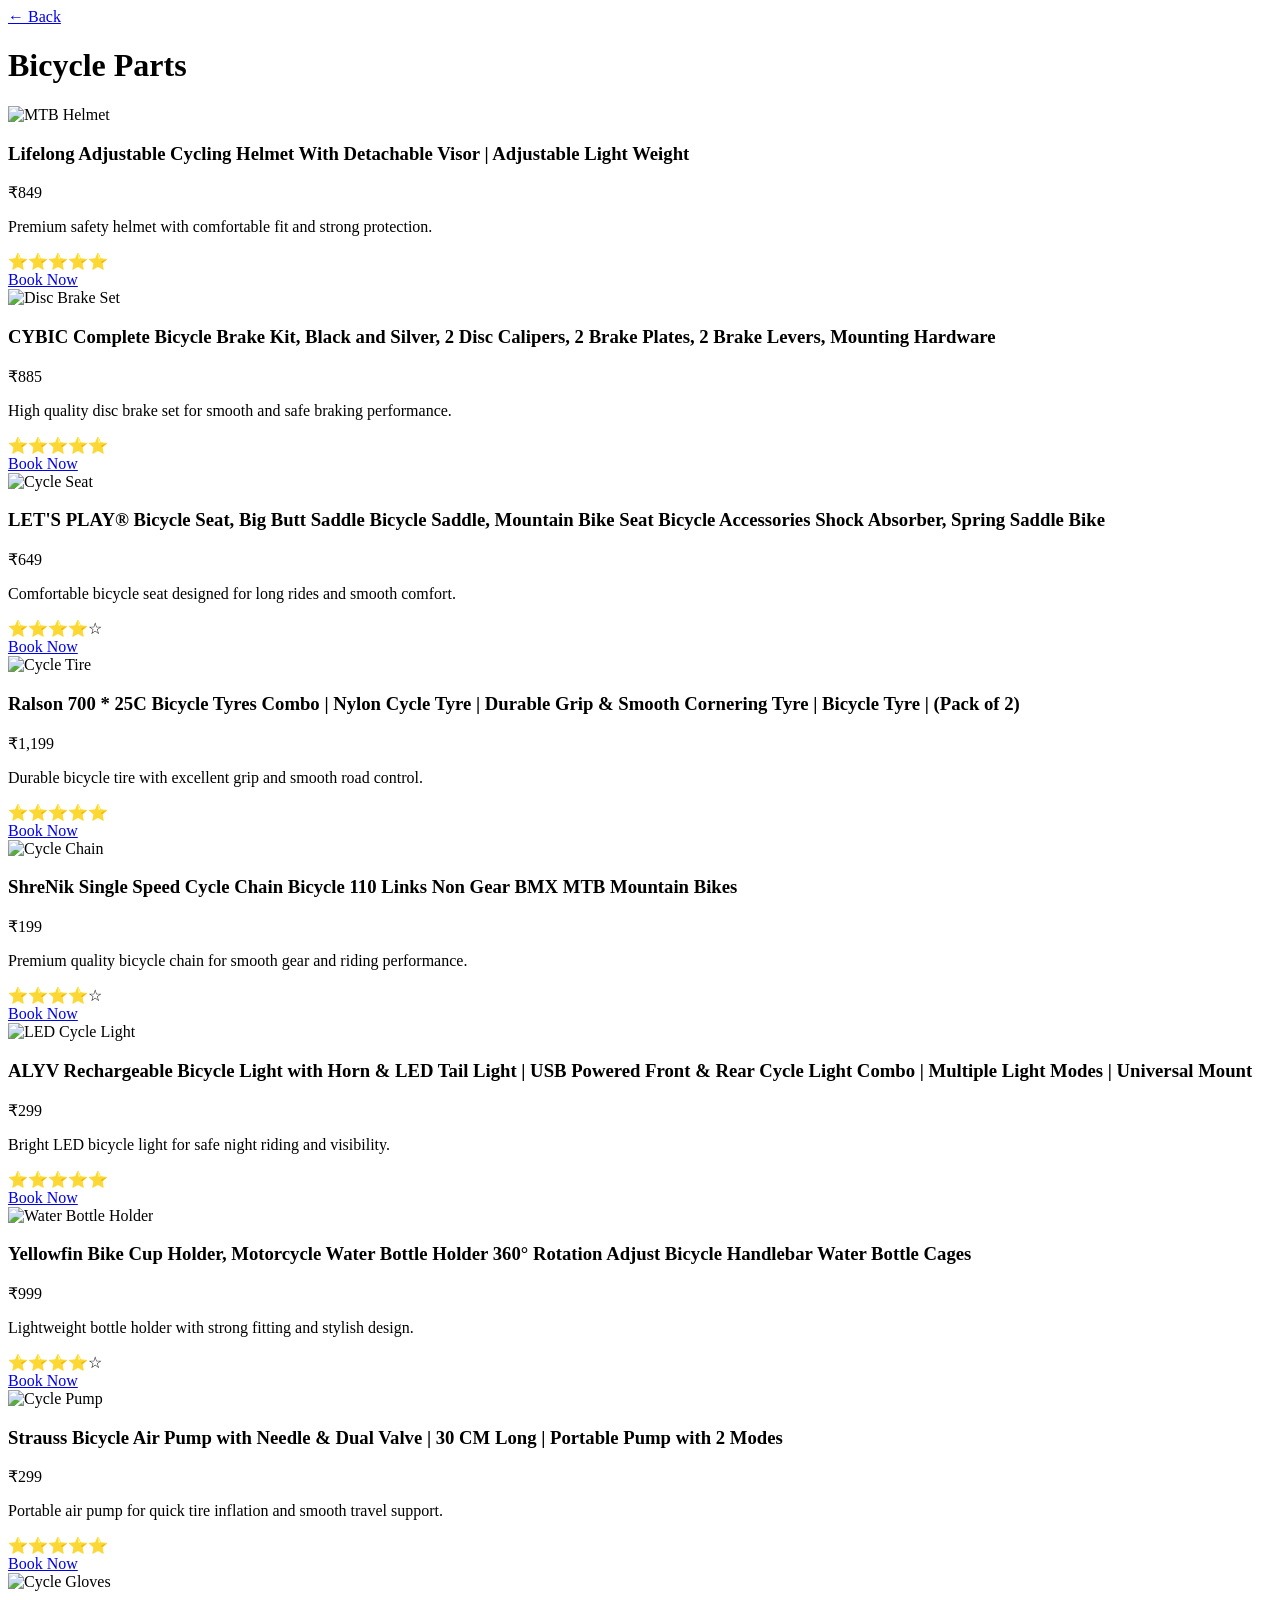
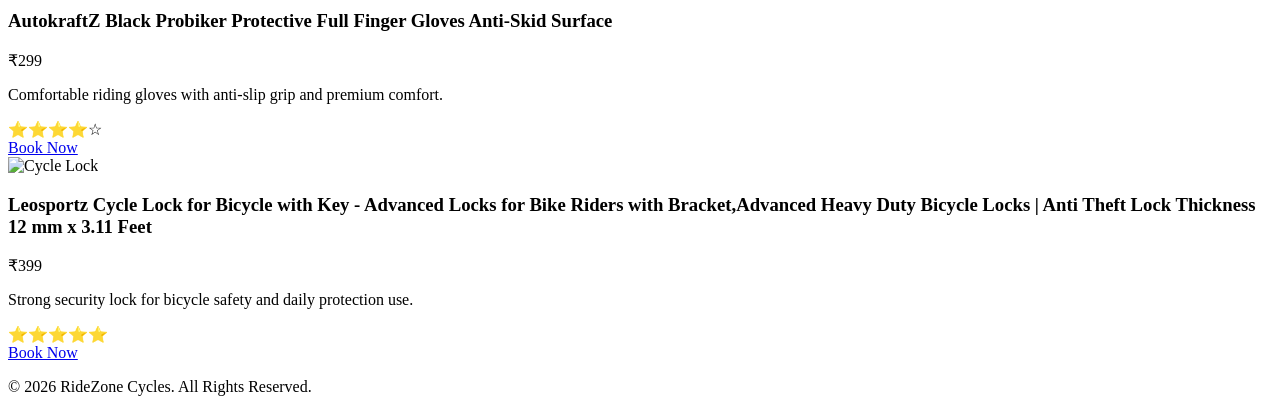
==== assets/cotegories-html/bicycle-parts.html @ c58fb0dd "Update bicycle-parts.html" ====
<!DOCTYPE html>
<html lang="en">

<head>

    <!-- =========================================
                    META TAGS
    ========================================== -->

    <meta charset="UTF-8">

    <meta name="viewport" content="width=device-width, initial-scale=1.0">

    <meta name="description"
        content="Explore premium bicycle parts and accessories collection for smooth riding, repair and performance upgrades.">

    <title>

        Bicycle Parts | RideZone Cycles

    </title>
    <link rel="icon" type="image/png" href="/assets/images/favicon-img/favicon.jpg">

    <!-- =========================================
                    CSS FILE
    ========================================== -->

    <link rel="stylesheet" href="../cotegories-css/cotegories.css">

</head>

<body>

    <!-- =========================================
                    PAGE NAVBAR
    ========================================== -->

    <header class="page-navbar">

        <!-- BACK BUTTON -->

        <a href="../../index.html" class="back-btn">

            ← Back

        </a>

        <!-- PAGE TITLE -->

        <h1 class="page-title">

            Bicycle Parts

        </h1>

    </header>

    <!-- =========================================
                    PRODUCTS SECTION
    ========================================== -->

    <section class="products">

        <div class="container">

            <!-- PRODUCT GRID -->

            <div class="product-grid">

                <!-- PRODUCT 1 -->

                <div class="product-card">

                    <img src="../images/products/parts/parts-1.jpg" alt="MTB Helmet">

                    <div class="product-content">

                        <h3>

                            Lifelong Adjustable Cycling Helmet With Detachable Visor | Adjustable Light Weight

                        </h3>

                        <div class="price">

                            ₹849

                        </div>

                        <p>

                            Premium safety helmet
                            with comfortable fit
                            and strong protection.

                        </p>

                        <div class="rating">

                            ⭐⭐⭐⭐⭐

                        </div>

                        <a href="https://wa.me/919170433032" class="book-btn">

                            Book Now

                        </a>

                    </div>

                </div>

                <!-- PRODUCT 2 -->

                <div class="product-card">

                    <img src="../images/products/parts/parts-2.jpg" alt="Disc Brake Set">

                    <div class="product-content">

                        <h3>

                            CYBIC Complete Bicycle Brake Kit, Black and Silver, 2 Disc Calipers, 2 Brake Plates, 2 Brake
                            Levers, Mounting Hardware

                        </h3>

                        <div class="price">

                            ₹885

                        </div>

                        <p>

                            High quality disc brake
                            set for smooth and safe
                            braking performance.

                        </p>

                        <div class="rating">

                            ⭐⭐⭐⭐⭐

                        </div>

                        <a href="https://wa.me/919170433032" class="book-btn">

                            Book Now

                        </a>

                    </div>

                </div>

                <!-- PRODUCT 3 -->

                <div class="product-card">

                    <img src="../images/products/parts/parts-3.jpg" alt="Cycle Seat">

                    <div class="product-content">

                        <h3>

                            LET'S PLAY® Bicycle Seat, Big Butt Saddle Bicycle Saddle, Mountain Bike Seat Bicycle
                            Accessories Shock Absorber, Spring Saddle Bike

                        </h3>

                        <div class="price">

                            ₹649

                        </div>

                        <p>

                            Comfortable bicycle seat
                            designed for long rides
                            and smooth comfort.

                        </p>

                        <div class="rating">

                            ⭐⭐⭐⭐☆

                        </div>

                        <a href="https://wa.me/919170433032" class="book-btn">

                            Book Now

                        </a>

                    </div>

                </div>

                <!-- PRODUCT 4 -->

                <div class="product-card">

                    <img src="../images/products/parts/parts-4.jpg" alt="Cycle Tire">

                    <div class="product-content">

                        <h3>

                            Ralson 700 * 25C Bicycle Tyres Combo | Nylon Cycle Tyre | Durable Grip & Smooth Cornering
                            Tyre | Bicycle Tyre | (Pack of 2)

                        </h3>

                        <div class="price">

                            ₹1,199

                        </div>

                        <p>

                            Durable bicycle tire
                            with excellent grip and
                            smooth road control.

                        </p>

                        <div class="rating">

                            ⭐⭐⭐⭐⭐

                        </div>

                        <a href="https://wa.me/919170433032" class="book-btn">

                            Book Now

                        </a>

                    </div>

                </div>

                <!-- PRODUCT 5 -->

                <div class="product-card">

                    <img src="../images/products/parts/parts-5.jpg" alt="Cycle Chain">

                    <div class="product-content">

                        <h3>

                            ShreNik Single Speed Cycle Chain Bicycle 110 Links Non Gear BMX MTB Mountain Bikes

                        </h3>

                        <div class="price">

                            ₹199

                        </div>

                        <p>

                            Premium quality bicycle
                            chain for smooth gear
                            and riding performance.

                        </p>

                        <div class="rating">

                            ⭐⭐⭐⭐☆

                        </div>

                        <a href="https://wa.me/919170433032" class="book-btn">

                            Book Now

                        </a>

                    </div>

                </div>

                <!-- PRODUCT 6 -->

                <div class="product-card">

                    <img src="../images/products/parts/parts-6.jpg" alt="LED Cycle Light">

                    <div class="product-content">

                        <h3>

                            ALYV Rechargeable Bicycle Light with Horn & LED Tail Light | USB Powered Front & Rear Cycle
                            Light Combo | Multiple Light Modes | Universal Mount

                        </h3>

                        <div class="price">

                            ₹299

                        </div>

                        <p>

                            Bright LED bicycle light
                            for safe night riding
                            and visibility.

                        </p>

                        <div class="rating">

                            ⭐⭐⭐⭐⭐

                        </div>

                        <a href="https://wa.me/919170433032" class="book-btn">

                            Book Now

                        </a>

                    </div>

                </div>

                <!-- PRODUCT 7 -->

                <div class="product-card">

                    <img src="../images/products/parts/parts-7.jpg" alt="Water Bottle Holder">

                    <div class="product-content">

                        <h3>

                            Yellowfin Bike Cup Holder, Motorcycle Water Bottle Holder 360° Rotation Adjust Bicycle
                            Handlebar Water Bottle Cages

                        </h3>

                        <div class="price">

                            ₹999

                        </div>

                        <p>

                            Lightweight bottle holder
                            with strong fitting and
                            stylish design.

                        </p>

                        <div class="rating">

                            ⭐⭐⭐⭐☆

                        </div>

                        <a href="https://wa.me/919170433032" class="book-btn">

                            Book Now

                        </a>

                    </div>

                </div>

                <!-- PRODUCT 8 -->

                <div class="product-card">

                    <img src="../images/products/parts/parts-8.jpg" alt="Cycle Pump">

                    <div class="product-content">

                        <h3>

                            Strauss Bicycle Air Pump with Needle & Dual Valve | 30 CM Long | Portable Pump with 2 Modes

                        </h3>

                        <div class="price">

                            ₹299

                        </div>

                        <p>

                            Portable air pump for
                            quick tire inflation and
                            smooth travel support.

                        </p>

                        <div class="rating">

                            ⭐⭐⭐⭐⭐

                        </div>

                        <a href="https://wa.me/919170433032" class="book-btn">

                            Book Now

                        </a>

                    </div>

                </div>

                <!-- PRODUCT 9 -->

                <div class="product-card">

                    <img src="../images/products/parts/parts-9.jpg" alt="Cycle Gloves">

                    <div class="product-content">

                        <h3>
                            AutokraftZ Black Probiker Protective Full Finger Gloves Anti-Skid Surface

                        </h3>

                        <div class="price">

                            ₹299

                        </div>

                        <p>

                            Comfortable riding gloves
                            with anti-slip grip and
                            premium comfort.

                        </p>

                        <div class="rating">

                            ⭐⭐⭐⭐☆

                        </div>

                        <a href="https://wa.me/919170433032" class="book-btn">

                            Book Now

                        </a>

                    </div>

                </div>

                <!-- PRODUCT 10 -->

                <div class="product-card">

                    <img src="../images/products/parts/parts-10.jpg" alt="Cycle Lock">

                    <div class="product-content">

                        <h3>

                            Leosportz Cycle Lock for Bicycle with Key - Advanced Locks for Bike Riders with
                            Bracket,Advanced Heavy Duty Bicycle Locks | Anti Theft Lock Thickness 12 mm x 3.11 Feet

                        </h3>

                        <div class="price">

                            ₹399

                        </div>

                        <p>

                            Strong security lock for
                            bicycle safety and daily
                            protection use.

                        </p>

                        <div class="rating">

                            ⭐⭐⭐⭐⭐

                        </div>

                        <a href="https://wa.me/919170433032" class="book-btn">

                            Book Now

                        </a>

                    </div>

                </div>

            </div>

        </div>

    </section>

    <!-- =========================================
                    FOOTER
    ========================================== -->

    <footer class="footer">

        <p>

            © 2026 RideZone Cycles.
            All Rights Reserved.

        </p>

    </footer>

    <!-- =========================================
                    JS FILE
    ========================================== -->

    <script src="../cotegories-js/cotegories.js"></script>

</body>

</html>
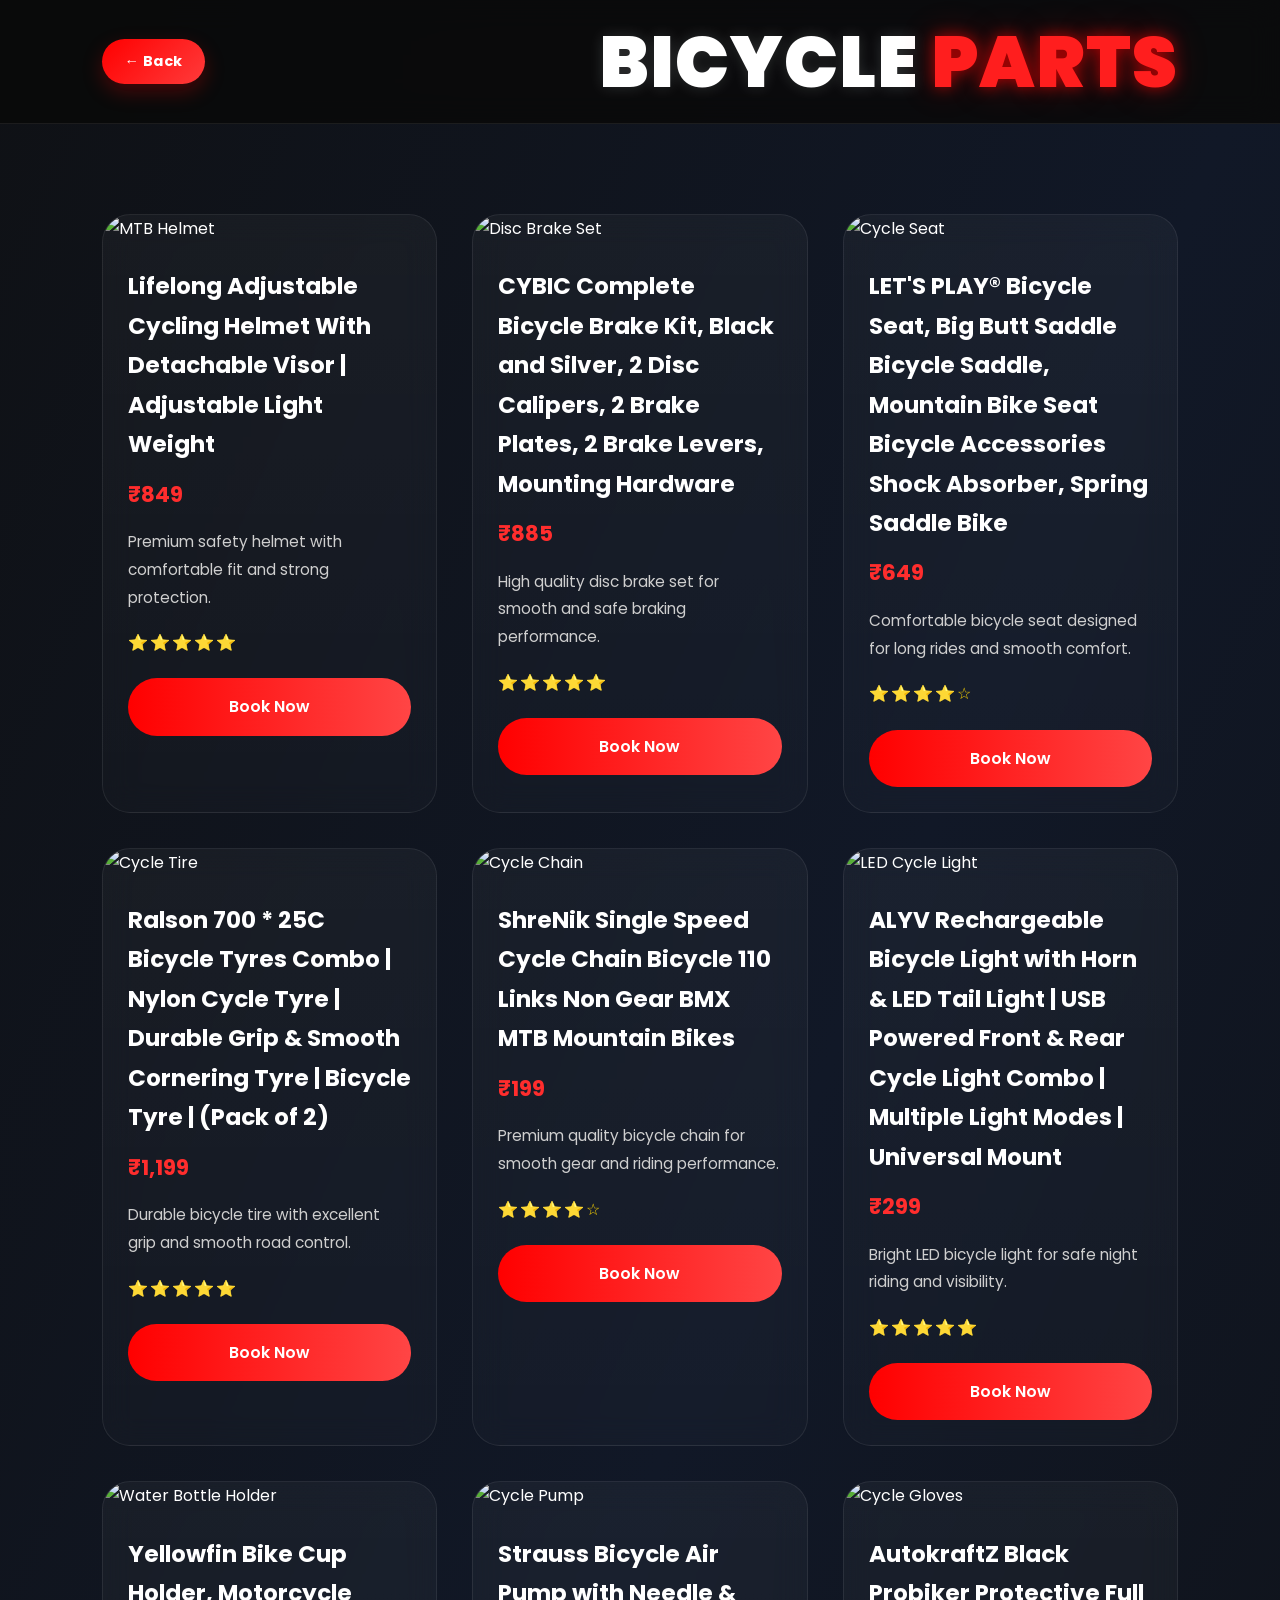
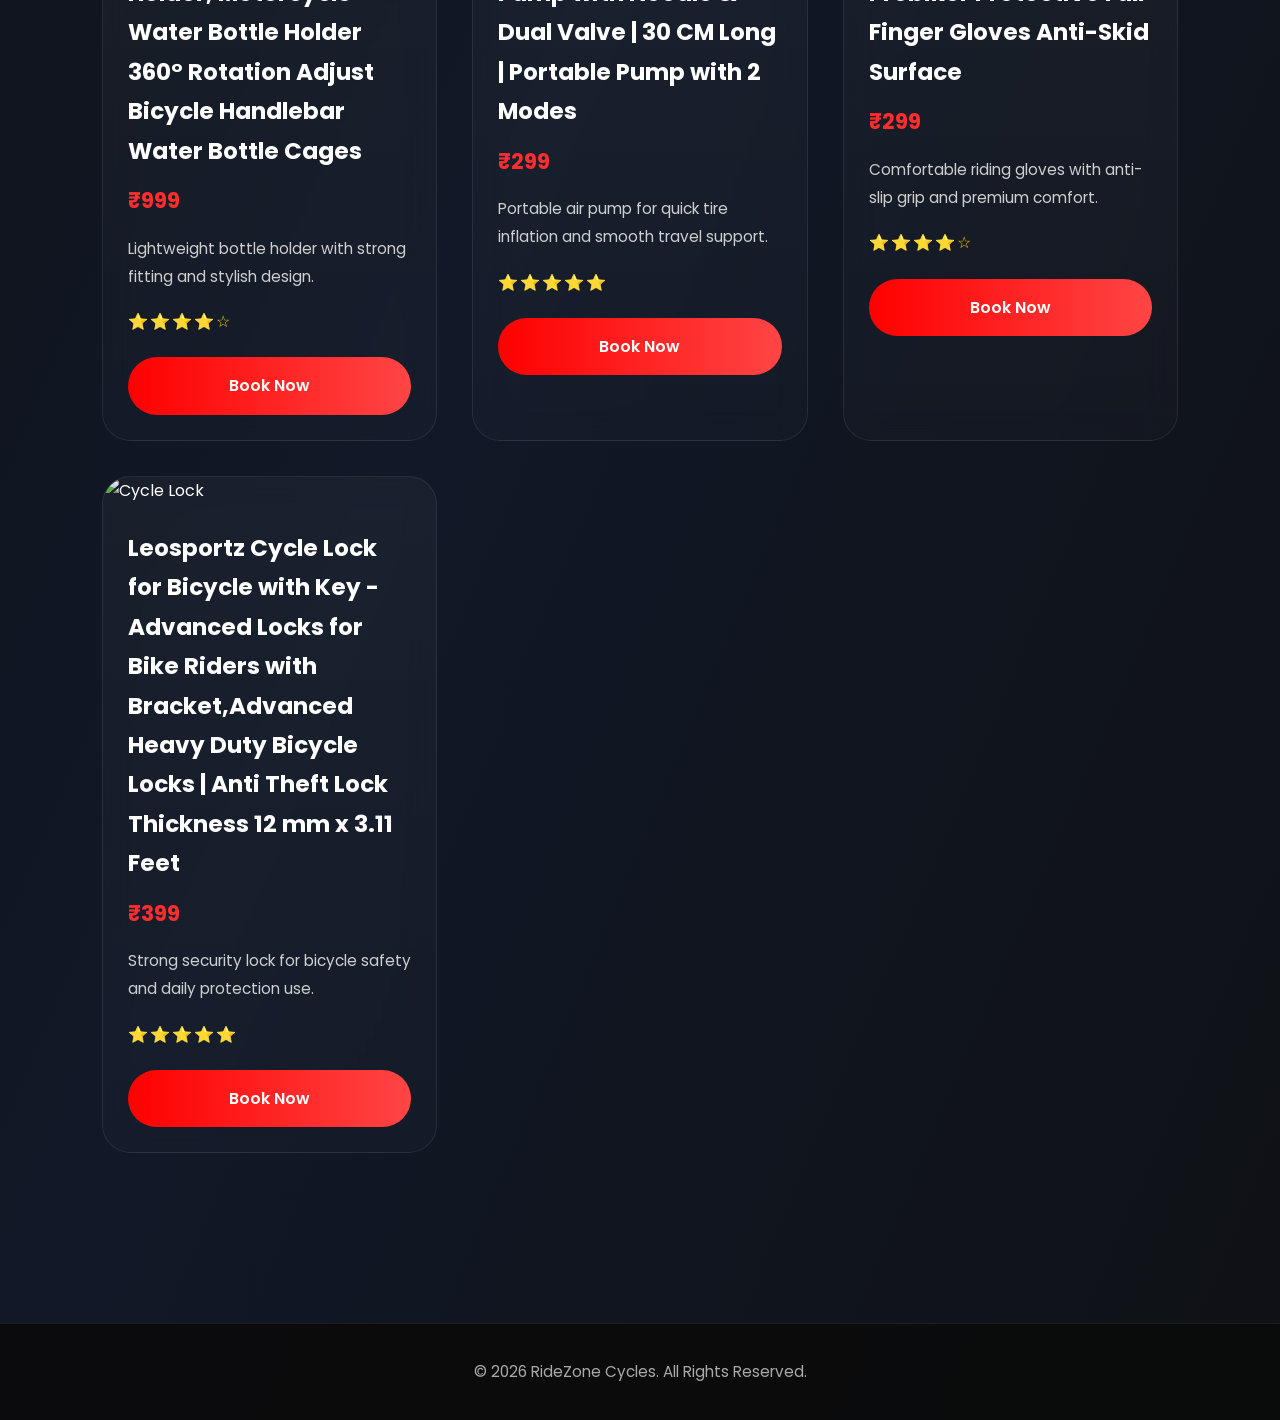
==== commit 585044ea: "Update bicycle-parts.html" ====
--- a/assets/cotegories-html/bicycle-parts.html
+++ b/assets/cotegories-html/bicycle-parts.html
@@ -49,7 +49,7 @@
 
         <h1 class="page-title">
 
-            Bicycle Parts
+            Bicycle <span>Parts</span>
 
         </h1>
 
--- a/assets/cotegories-css/cotegories.css
+++ b/assets/cotegories-css/cotegories.css
@@ -0,0 +1,628 @@
+/* =========================================================
+                    GOOGLE FONT
+========================================================= */
+@import url('https://fonts.googleapis.com/css2?family=Poppins:wght@300;400;500;600;700;800;900&display=swap');
+
+/* =========================================================
+                    RESET
+========================================================= */
+*{
+    margin:0;
+    padding:0;
+    box-sizing:border-box;
+    font-family:'Poppins',sans-serif;
+}
+
+html{
+    scroll-behavior:smooth;
+}
+
+body{
+    background:linear-gradient(
+        to bottom right,
+        #0f1115,
+        #111827,
+        #0f1115
+    );
+
+    color:#fff;
+
+    overflow-x:hidden;
+
+    line-height:1.7;
+}
+
+/* =========================================================
+                    CUSTOM SCROLLBAR
+========================================================= */
+
+::-webkit-scrollbar{
+    width:10px;
+}
+
+::-webkit-scrollbar-track{
+    background:#111;
+}
+
+::-webkit-scrollbar-thumb{
+    background:linear-gradient(
+        to bottom,
+        #ff0000,
+        #ff3c3c
+    );
+
+    border-radius:50px;
+}
+
+/* =========================================================
+                    CONTAINER
+========================================================= */
+
+.container{
+    width:100%;
+    max-width:1400px;
+    margin:auto;
+}
+
+/* =========================================================
+                    PAGE NAVBAR
+========================================================= */
+
+.page-navbar{
+    width:100%;
+
+    padding:22px 8%;
+
+    background:rgba(10,10,10,.88);
+
+    backdrop-filter:blur(15px);
+
+    display:flex;
+
+    align-items:center;
+
+    justify-content:space-between;
+
+    position:sticky;
+
+    top:0;
+
+    z-index:999;
+
+    border-bottom:1px solid rgba(255,255,255,.08);
+
+    animation:navbarFade 1s ease;
+}
+
+@keyframes navbarFade{
+
+    from{
+        opacity:0;
+        transform:translateY(-30px);
+    }
+
+    to{
+        opacity:1;
+        transform:translateY(0);
+    }
+}
+
+/* =========================================================
+                    PAGE HEADER
+========================================================= */
+
+.page-header{
+    text-align:center;
+    padding:30px 20px 50px;
+    position:relative;
+}
+
+/* =========================================================
+                    BACK BUTTON
+========================================================= */
+
+.back-btn{
+    display:inline-flex;
+
+    align-items:center;
+
+    justify-content:center;
+
+    gap:8px;
+
+    padding:10px 22px;
+
+    background:linear-gradient(
+        135deg,
+        #ff0000,
+        #ff3b3b
+    );
+
+    color:#fff;
+
+    text-decoration:none;
+
+    border-radius:50px;
+
+    font-size:.9rem;
+
+    font-weight:700;
+
+    letter-spacing:.5px;
+
+    box-shadow:
+    0 8px 20px rgba(255,0,0,.25);
+
+    transition:.4s ease;
+}
+
+.back-btn:hover{
+    transform:translateY(-3px);
+
+    box-shadow:
+    0 12px 30px rgba(255,0,0,.45);
+}
+
+/* =========================================================
+                    PAGE TITLE
+========================================================= */
+
+.page-title{
+    margin:0;
+
+    font-size:clamp(
+        2.8rem,
+        7vw,
+        4.5rem
+    );
+
+    font-weight:900;
+
+    color:#fff;
+
+    text-align:center;
+
+    line-height:1.1;
+
+    letter-spacing:1px;
+
+    text-transform:uppercase;
+
+    text-shadow:
+    0 0 15px rgba(255,255,255,.15);
+}
+
+.page-title span{
+    color:#ff1e1e;
+
+    text-shadow:
+    0 0 15px rgba(255,0,0,.6),
+    0 0 35px rgba(255,0,0,.3);
+}/* =========================================================
+                    PRODUCTS SECTION
+========================================================= */
+
+.products{
+    padding:90px 8%;
+}
+
+/* =========================================================
+                    PRODUCT GRID
+========================================================= */
+
+.product-grid{
+    display:grid;
+
+    grid-template-columns:
+    repeat(auto-fit,minmax(280px,1fr));
+
+    gap:35px;
+}
+
+/* =========================================================
+                    PRODUCT CARD
+========================================================= */
+
+.product-card{
+    position:relative;
+
+    background:linear-gradient(
+        to bottom,
+        rgba(255,255,255,.04),
+        rgba(255,255,255,.02)
+    );
+
+    border:1px solid rgba(255,255,255,.08);
+
+    border-radius:28px;
+
+    overflow:hidden;
+
+    backdrop-filter:blur(15px);
+
+    transition:.5s ease;
+
+    animation:cardFade 1s ease;
+
+    cursor:pointer;
+}
+
+@keyframes cardFade{
+
+    from{
+        opacity:0;
+        transform:translateY(40px);
+    }
+
+    to{
+        opacity:1;
+        transform:translateY(0);
+    }
+}
+
+.product-card:hover{
+    transform:translateY(-14px);
+
+    box-shadow:
+    0 20px 50px rgba(255,0,0,.18);
+
+    border:1px solid rgba(255,0,0,.3);
+}
+
+/* =========================================================
+                    CARD GLOW
+========================================================= */
+
+.product-card::before{
+    content:"";
+
+    position:absolute;
+
+    top:-100%;
+    left:-100%;
+
+    width:300px;
+    height:300px;
+
+    background:
+    radial-gradient(
+        circle,
+        rgba(255,0,0,.15),
+        transparent
+    );
+
+    transition:.7s;
+}
+
+.product-card:hover::before{
+    top:-50px;
+    left:-50px;
+}
+
+/* =========================================================
+                    PRODUCT IMAGE
+========================================================= */
+
+.product-card img{
+    width:100%;
+
+    height:260px;
+
+    object-fit:cover;
+
+    transition:.6s ease;
+}
+
+.product-card:hover img{
+    transform:scale(1.08);
+}
+
+/* =========================================================
+                    PRODUCT CONTENT
+========================================================= */
+
+.product-content{
+    padding:25px;
+}
+
+/* =========================================================
+                    PRODUCT TITLE
+========================================================= */
+
+.product-content h3{
+    font-size:1.45rem;
+
+    font-weight:700;
+
+    margin-bottom:12px;
+
+    color:#fff;
+
+    transition:.4s;
+}
+
+.product-card:hover h3{
+    color:#ff4d4d;
+}
+
+/* =========================================================
+                    PRICE
+========================================================= */
+
+.price{
+    color:#ff2d2d;
+
+    font-size:1.35rem;
+
+    font-weight:700;
+
+    margin-bottom:15px;
+}
+
+/* =========================================================
+                    DESCRIPTION
+========================================================= */
+
+.product-content p{
+    color:#cfcfcf;
+
+    font-size:.96rem;
+
+    line-height:1.8;
+
+    margin-bottom:18px;
+}
+
+/* =========================================================
+                    RATING
+========================================================= */
+
+.rating{
+    color:gold;
+
+    font-size:1rem;
+
+    letter-spacing:2px;
+
+    margin-bottom:22px;
+}
+
+/* =========================================================
+                    BOOK BUTTON
+========================================================= */
+
+.book-btn{
+    display:inline-flex;
+
+    align-items:center;
+
+    justify-content:center;
+
+    width:100%;
+
+    padding:15px 20px;
+
+    background:linear-gradient(
+        to right,
+        #ff0000,
+        #ff4545
+    );
+
+    color:#fff;
+
+    text-decoration:none;
+
+    border-radius:50px;
+
+    font-weight:600;
+
+    transition:.5s ease;
+
+    position:relative;
+
+    overflow:hidden;
+}
+
+.book-btn::before{
+    content:"";
+
+    position:absolute;
+
+    top:0;
+    left:-100%;
+
+    width:100%;
+    height:100%;
+
+    background:linear-gradient(
+        to right,
+        transparent,
+        rgba(255,255,255,.35),
+        transparent
+    );
+
+    transition:.6s;
+}
+
+.book-btn:hover::before{
+    left:100%;
+}
+
+.book-btn:hover{
+    transform:translateY(-3px);
+
+    box-shadow:
+    0 15px 35px rgba(255,0,0,.45);
+}/* =========================================================
+                    FOOTER
+========================================================= */
+
+.footer{
+    margin-top:80px;
+
+    padding:35px 8%;
+
+    text-align:center;
+
+    background:rgba(10,10,10,.9);
+
+    border-top:
+    1px solid rgba(255,255,255,.08);
+}
+
+.footer p{
+    color:#aaa;
+
+    font-size:.95rem;
+}
+
+/* =========================================================
+                    RESPONSIVE
+========================================================= */
+
+/* =========================
+        LARGE DEVICES
+========================= */
+
+@media(max-width:1200px){
+
+    .products{
+        padding:80px 5%;
+    }
+
+    .page-navbar{
+        padding:20px 5%;
+    }
+}
+
+/* =========================
+        TABLETS
+========================= */
+
+@media(max-width:992px){
+
+    .page-title{
+        font-size:2.8rem;
+    }
+
+    .product-grid{
+        gap:28px;
+    }
+
+    .product-card img{
+        height:240px;
+    }
+}
+
+/* =========================
+        MOBILE
+========================= */
+
+@media(max-width:768px){
+
+    .page-navbar{
+        flex-direction:column;
+
+        align-items:center;
+
+        justify-content:center;
+
+        gap:14px;
+
+        padding:18px 15px;
+
+        text-align:center;
+    }
+
+    .back-btn{
+        width:fit-content;
+
+        margin:0 auto;
+
+        padding:10px 20px;
+
+        font-size:.88rem;
+    }
+
+    .page-title{
+        margin:0;
+
+        font-size:2.4rem !important;
+
+        line-height:1.1;
+
+        text-align:center;
+    }
+
+    .products{
+        padding:70px 5%;
+    }
+
+    .product-content{
+        padding:22px;
+    }
+
+    .product-content h3{
+        font-size:1.3rem;
+    }
+
+    .price{
+        font-size:1.2rem;
+    }
+}
+
+/* =========================
+        SMALL MOBILE
+========================= */
+
+@media(max-width:576px){
+
+    .product-grid{
+        grid-template-columns:1fr;
+    }
+
+    .product-card img{
+        height:230px;
+    }
+
+    .back-btn{
+        width:fit-content;
+
+        margin:0 auto;
+
+        padding:9px 18px;
+
+        font-size:.85rem;
+    }
+
+    .page-title{
+        font-size:2rem !important;
+    }
+
+    .book-btn{
+        padding:14px;
+    }
+}
+
+/* =========================
+        EXTRA SMALL
+========================= */
+
+@media(max-width:400px){
+
+    .page-title{
+        font-size:1.8rem !important;
+    }
+
+    .product-content h3{
+        font-size:1.1rem;
+    }
+
+    .product-content p{
+        font-size:.9rem;
+    }
+
+    .price{
+        font-size:1.1rem;
+    }
+}
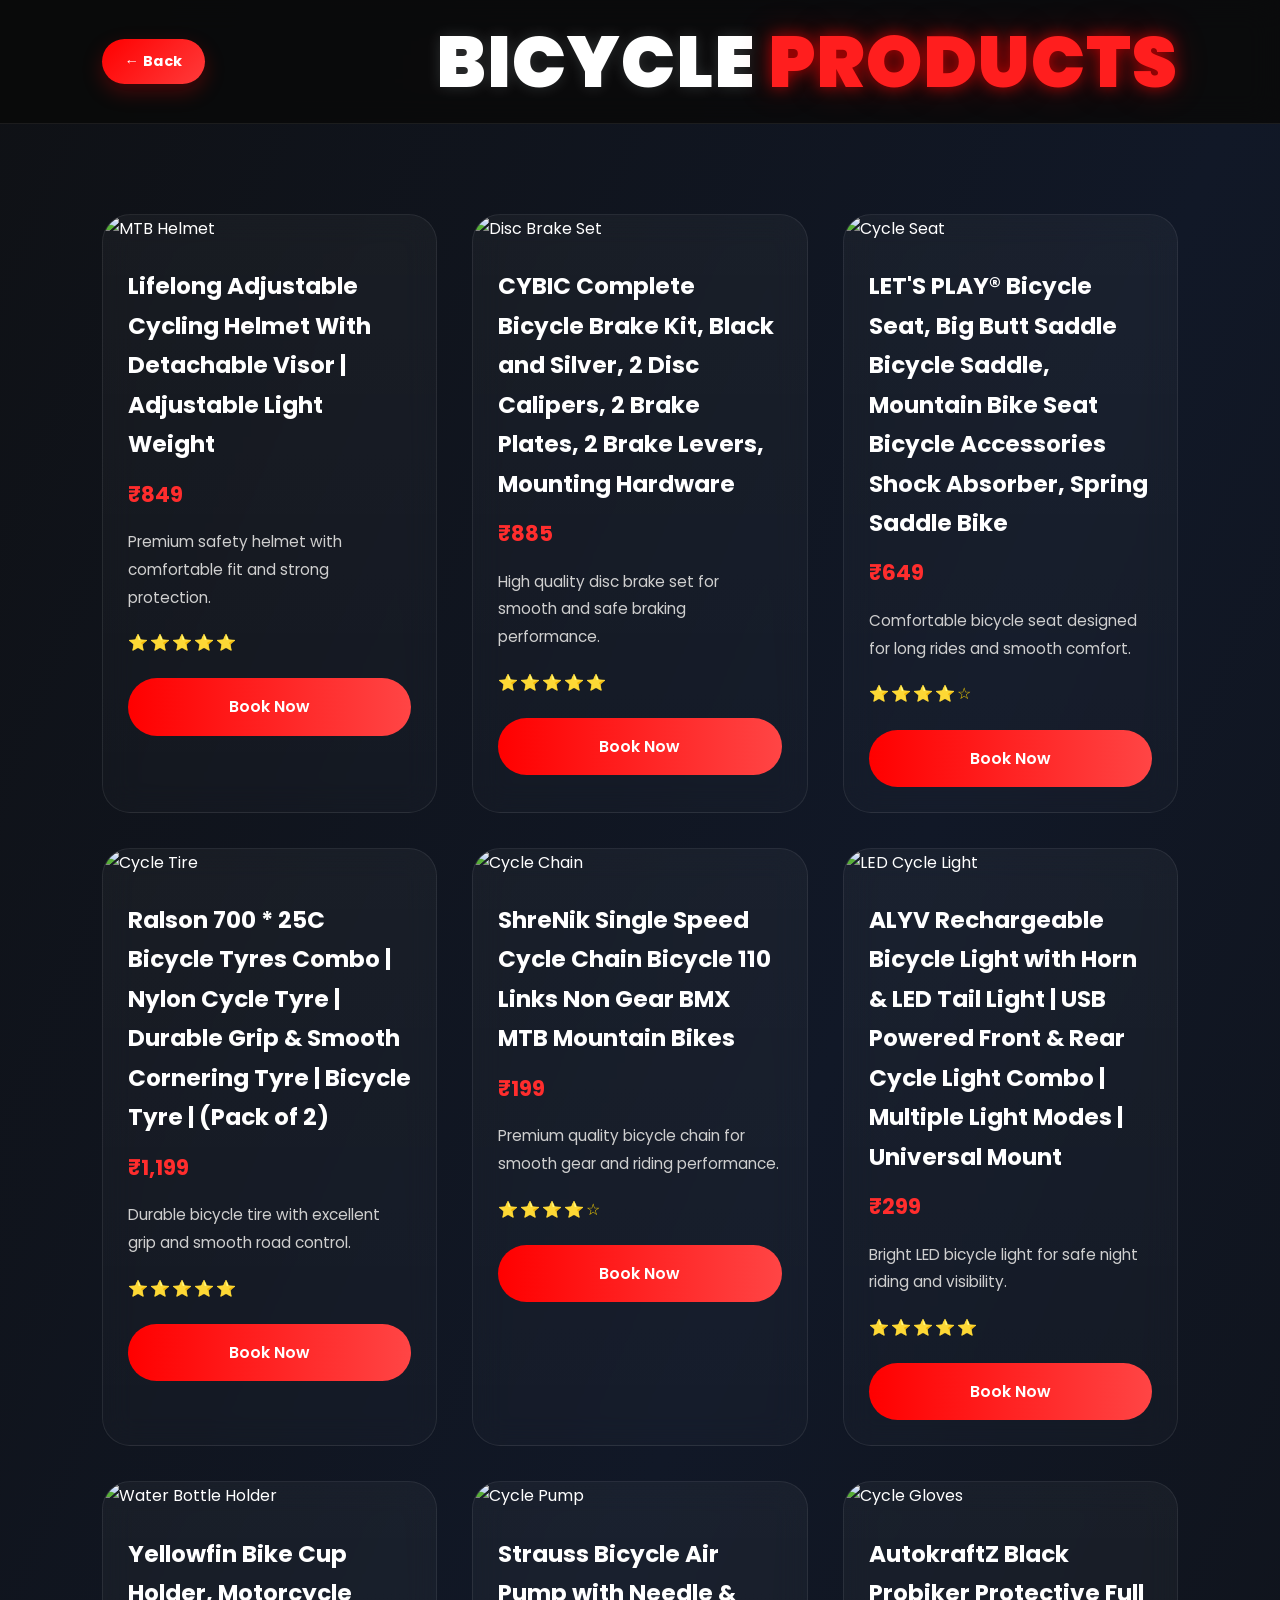
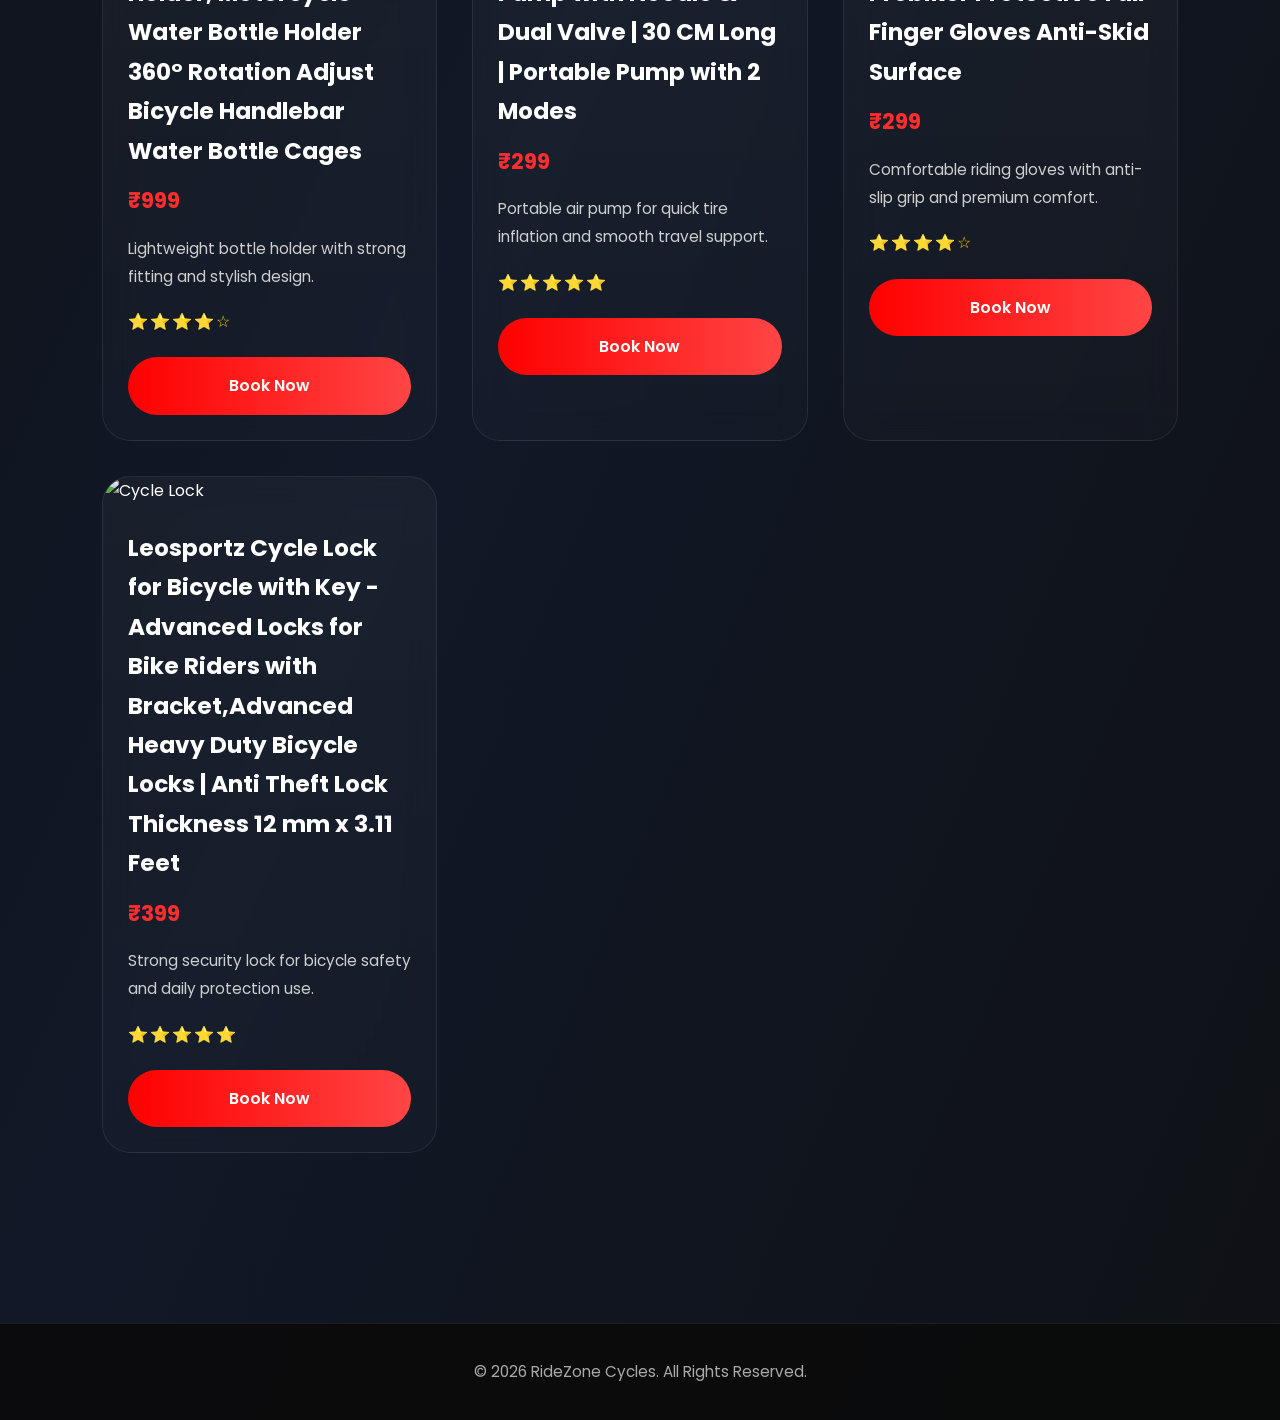
==== commit 49939281: "Update bicycle-parts.html" ====
--- a/assets/cotegories-html/bicycle-parts.html
+++ b/assets/cotegories-html/bicycle-parts.html
@@ -49,7 +49,7 @@
 
         <h1 class="page-title">
 
-            Bicycle <span>Parts</span>
+            Bicycle <span>Products</span>
 
         </h1>
 
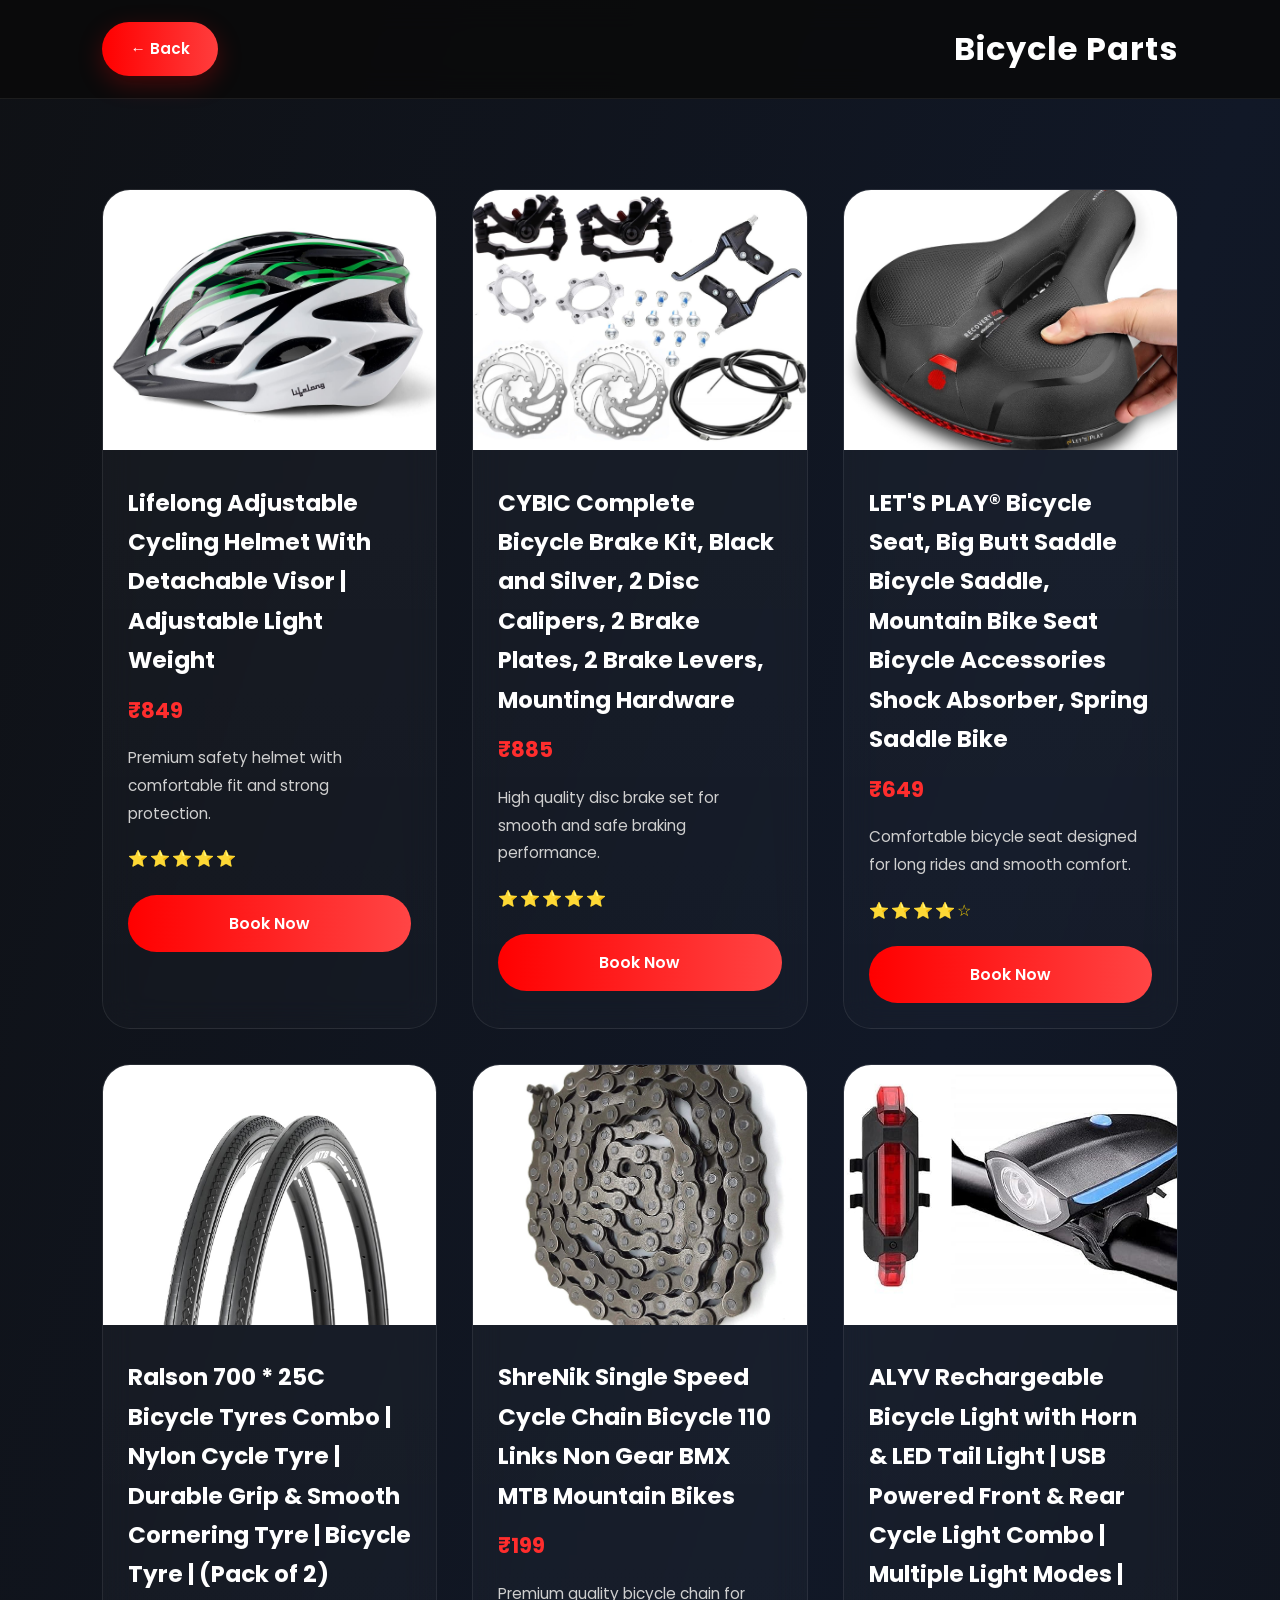
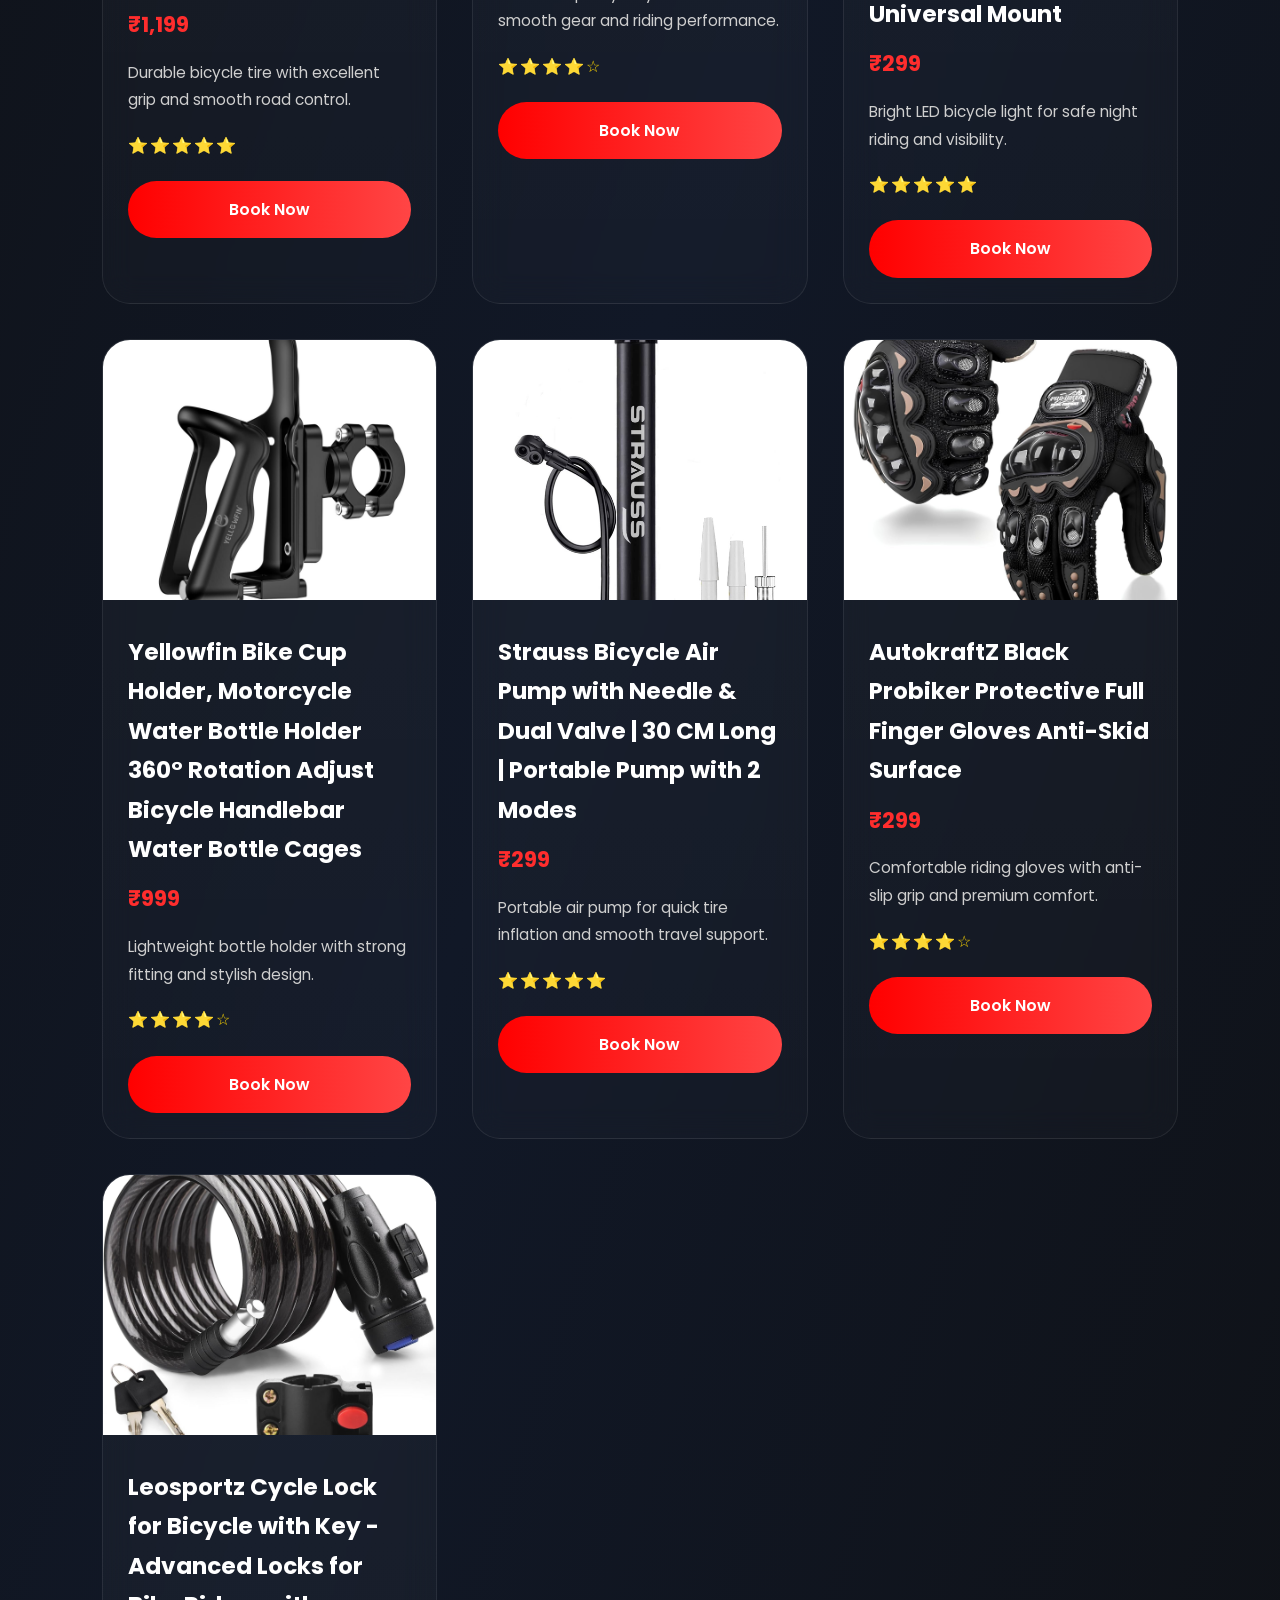
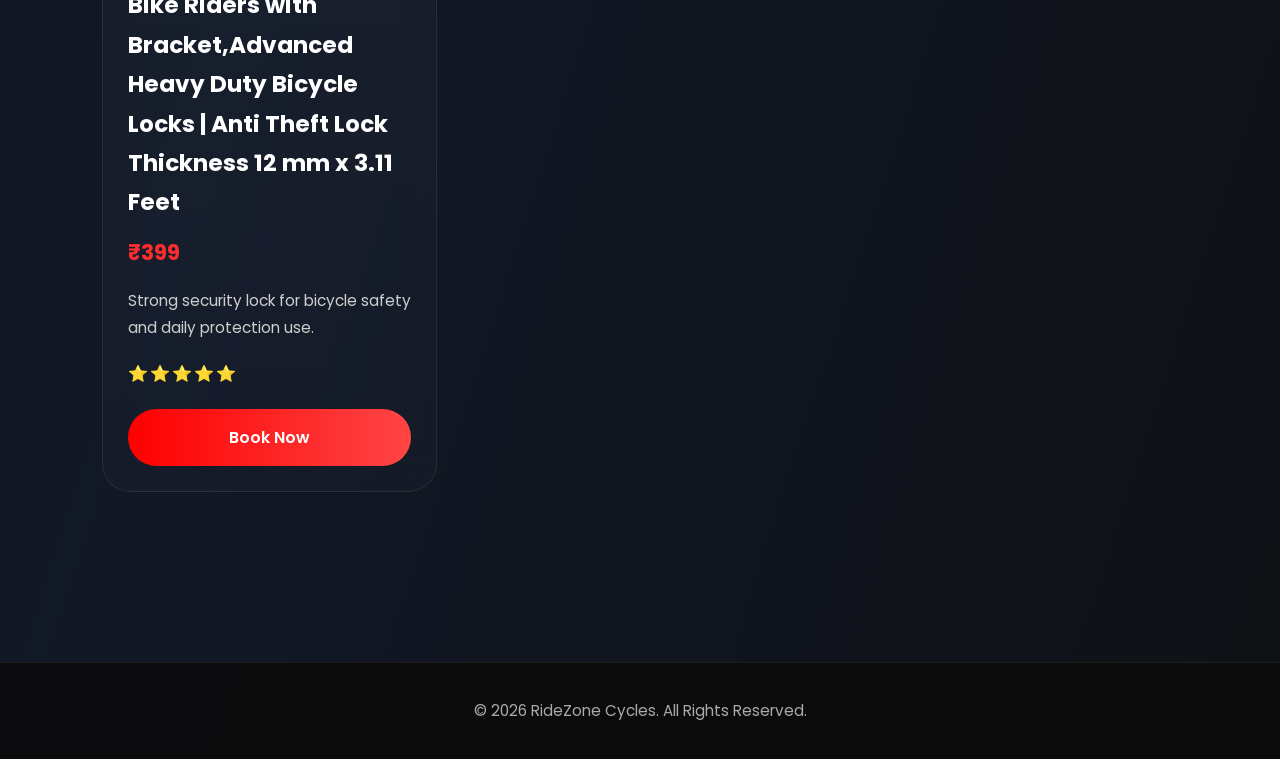
==== commit a2d092d4: "Final website upload" ====
--- a/assets/cotegories-html/bicycle-parts.html
+++ b/assets/cotegories-html/bicycle-parts.html
@@ -25,7 +25,7 @@
                     CSS FILE
     ========================================== -->
 
-    <link rel="stylesheet" href="../cotegories-css/cotegories.css">
+    <link rel="stylesheet" href="/assets/cotegories-css/cotegories.css">
 
 </head>
 
@@ -49,7 +49,7 @@
 
         <h1 class="page-title">
 
-            Bicycle <span>Products</span>
+            Bicycle Parts
 
         </h1>
 
@@ -537,7 +537,7 @@
                     JS FILE
     ========================================== -->
 
-    <script src="../cotegories-js/cotegories.js"></script>
+    <script src="/assets/cotegories-js/cotegories.js"></script>
 
 </body>
 
--- a/assets/cotegories-css/cotegories.css
+++ b/assets/cotegories-css/cotegories.css
@@ -7,473 +7,446 @@
                     RESET
 ========================================================= */
 *{
-    margin:0;
-    padding:0;
-    box-sizing:border-box;
-    font-family:'Poppins',sans-serif;
+    margin: 0;
+    padding: 0;
+    box-sizing: border-box;
+
+    font-family: 'Poppins', sans-serif;
 }
 
 html{
-    scroll-behavior:smooth;
+    scroll-behavior: smooth;
 }
 
 body{
-    background:linear-gradient(
-        to bottom right,
-        #0f1115,
-        #111827,
-        #0f1115
-    );
-
-    color:#fff;
-
-    overflow-x:hidden;
-
-    line-height:1.7;
+    background:
+    linear-gradient(to bottom right,
+    #0f1115,
+    #111827,
+    #0f1115);
+
+    color: #fff;
+
+    overflow-x: hidden;
+
+    line-height: 1.7;
 }
 
 /* =========================================================
                     CUSTOM SCROLLBAR
 ========================================================= */
-
 ::-webkit-scrollbar{
-    width:10px;
+    width: 10px;
 }
 
 ::-webkit-scrollbar-track{
-    background:#111;
+    background: #111;
 }
 
 ::-webkit-scrollbar-thumb{
-    background:linear-gradient(
-        to bottom,
-        #ff0000,
-        #ff3c3c
-    );
-
-    border-radius:50px;
+    background:
+    linear-gradient(to bottom,
+    #ff0000,
+    #ff3c3c);
+
+    border-radius: 50px;
 }
 
 /* =========================================================
                     CONTAINER
 ========================================================= */
-
 .container{
-    width:100%;
-    max-width:1400px;
-    margin:auto;
+    width: 100%;
+    max-width: 1400px;
+
+    margin: auto;
 }
 
 /* =========================================================
                     PAGE NAVBAR
 ========================================================= */
-
 .page-navbar{
-    width:100%;
-
-    padding:22px 8%;
-
-    background:rgba(10,10,10,.88);
-
-    backdrop-filter:blur(15px);
-
-    display:flex;
-
-    align-items:center;
-
-    justify-content:space-between;
-
-    position:sticky;
-
-    top:0;
-
-    z-index:999;
-
-    border-bottom:1px solid rgba(255,255,255,.08);
-
-    animation:navbarFade 1s ease;
-}
+    width: 100%;
+
+    padding: 22px 8%;
+
+    background:
+    rgba(10,10,10,0.85);
+
+    backdrop-filter: blur(15px);
+
+    display: flex;
+
+    align-items: center;
+
+    justify-content: space-between;
+
+    position: sticky;
+
+    top: 0;
+
+    z-index: 999;
+
+    border-bottom:
+    1px solid rgba(255,255,255,0.08);
+
+    animation:
+    navbarFade 1s ease;
+}
+
+/* NAVBAR ANIMATION */
 
 @keyframes navbarFade{
 
     from{
-        opacity:0;
-        transform:translateY(-30px);
+        opacity: 0;
+
+        transform:
+        translateY(-30px);
     }
 
     to{
-        opacity:1;
-        transform:translateY(0);
-    }
-}
-
-/* =========================================================
-                    PAGE HEADER
-========================================================= */
-
-.page-header{
-    text-align:center;
-    padding:30px 20px 50px;
-    position:relative;
+        opacity: 1;
+
+        transform:
+        translateY(0);
+    }
 }
 
 /* =========================================================
                     BACK BUTTON
 ========================================================= */
-
 .back-btn{
-    display:inline-flex;
-
-    align-items:center;
-
-    justify-content:center;
-
-    gap:8px;
-
-    padding:10px 22px;
-
-    background:linear-gradient(
-        135deg,
-        #ff0000,
-        #ff3b3b
-    );
-
-    color:#fff;
-
-    text-decoration:none;
-
-    border-radius:50px;
-
-    font-size:.9rem;
-
-    font-weight:700;
-
-    letter-spacing:.5px;
+    padding: 14px 28px;
+
+    background:
+    linear-gradient(to right,
+    #ff0000,
+    #ff3d3d);
+
+    color: #fff;
+
+    text-decoration: none;
+
+    border-radius: 50px;
+
+    font-weight: 600;
+
+    font-size: 0.95rem;
+
+    transition: 0.4s ease;
 
     box-shadow:
-    0 8px 20px rgba(255,0,0,.25);
-
-    transition:.4s ease;
-}
+    0 8px 25px rgba(255,0,0,0.25);
+}
+
+/* HOVER */
 
 .back-btn:hover{
-    transform:translateY(-3px);
+    transform:
+    translateY(-4px)
+    scale(1.04);
 
     box-shadow:
-    0 12px 30px rgba(255,0,0,.45);
+    0 15px 35px rgba(255,0,0,0.45);
 }
 
 /* =========================================================
                     PAGE TITLE
 ========================================================= */
-
 .page-title{
-    margin:0;
-
-    font-size:clamp(
-        2.8rem,
-        7vw,
-        4.5rem
-    );
-
-    font-weight:900;
-
-    color:#fff;
-
-    text-align:center;
-
-    line-height:1.1;
-
-    letter-spacing:1px;
-
-    text-transform:uppercase;
-
-    text-shadow:
-    0 0 15px rgba(255,255,255,.15);
-}
-
-.page-title span{
-    color:#ff1e1e;
-
-    text-shadow:
-    0 0 15px rgba(255,0,0,.6),
-    0 0 35px rgba(255,0,0,.3);
-}/* =========================================================
+    font-size: 2rem;
+
+    font-weight: 700;
+
+    color: #fff;
+
+    letter-spacing: 1px;
+}
+
+/* =========================================================
                     PRODUCTS SECTION
 ========================================================= */
-
 .products{
-    padding:90px 8%;
+    padding: 90px 8%;
 }
 
 /* =========================================================
                     PRODUCT GRID
 ========================================================= */
-
 .product-grid{
-    display:grid;
+    display: grid;
 
     grid-template-columns:
     repeat(auto-fit,minmax(280px,1fr));
 
-    gap:35px;
+    gap: 35px;
 }
 
 /* =========================================================
                     PRODUCT CARD
 ========================================================= */
-
 .product-card{
-    position:relative;
-
-    background:linear-gradient(
-        to bottom,
-        rgba(255,255,255,.04),
-        rgba(255,255,255,.02)
-    );
-
-    border:1px solid rgba(255,255,255,.08);
-
-    border-radius:28px;
-
-    overflow:hidden;
-
-    backdrop-filter:blur(15px);
-
-    transition:.5s ease;
-
-    animation:cardFade 1s ease;
-
-    cursor:pointer;
-}
+    position: relative;
+
+    background:
+    linear-gradient(to bottom,
+    rgba(255,255,255,0.04),
+    rgba(255,255,255,0.02));
+
+    border:
+    1px solid rgba(255,255,255,0.08);
+
+    border-radius: 28px;
+
+    overflow: hidden;
+
+    backdrop-filter: blur(15px);
+
+    transition: 0.5s ease;
+
+    animation:
+    cardFade 1s ease;
+
+    cursor: pointer;
+}
+
+/* CARD ANIMATION */
 
 @keyframes cardFade{
 
     from{
-        opacity:0;
-        transform:translateY(40px);
+        opacity: 0;
+
+        transform:
+        translateY(40px);
     }
 
     to{
-        opacity:1;
-        transform:translateY(0);
-    }
-}
+        opacity: 1;
+
+        transform:
+        translateY(0);
+    }
+}
+
+/* CARD HOVER */
 
 .product-card:hover{
-    transform:translateY(-14px);
+    transform:
+    translateY(-14px);
 
     box-shadow:
-    0 20px 50px rgba(255,0,0,.18);
-
-    border:1px solid rgba(255,0,0,.3);
-}
-
-/* =========================================================
-                    CARD GLOW
-========================================================= */
+    0 20px 50px rgba(255,0,0,0.18);
+
+    border:
+    1px solid rgba(255,0,0,0.3);
+}
+
+/* GLOW EFFECT */
 
 .product-card::before{
-    content:"";
-
-    position:absolute;
-
-    top:-100%;
-    left:-100%;
-
-    width:300px;
-    height:300px;
-
-    background:
-    radial-gradient(
-        circle,
-        rgba(255,0,0,.15),
-        transparent
-    );
-
-    transition:.7s;
+    content: '';
+
+    position: absolute;
+
+    top: -100%;
+    left: -100%;
+
+    width: 300px;
+    height: 300px;
+
+    background:
+    radial-gradient(circle,
+    rgba(255,0,0,0.15),
+    transparent);
+
+    transition: 0.7s;
 }
 
 .product-card:hover::before{
-    top:-50px;
-    left:-50px;
+    top: -50px;
+    left: -50px;
 }
 
 /* =========================================================
                     PRODUCT IMAGE
 ========================================================= */
-
 .product-card img{
-    width:100%;
-
-    height:260px;
-
-    object-fit:cover;
-
-    transition:.6s ease;
-}
+    width: 100%;
+
+    height: 260px;
+
+    object-fit: cover;
+
+    transition: 0.6s ease;
+}
+
+/* IMAGE HOVER */
 
 .product-card:hover img{
-    transform:scale(1.08);
+    transform:
+    scale(1.08);
 }
 
 /* =========================================================
                     PRODUCT CONTENT
 ========================================================= */
-
 .product-content{
-    padding:25px;
+    padding: 25px;
 }
 
 /* =========================================================
                     PRODUCT TITLE
 ========================================================= */
-
 .product-content h3{
-    font-size:1.45rem;
-
-    font-weight:700;
-
-    margin-bottom:12px;
-
-    color:#fff;
-
-    transition:.4s;
-}
+    font-size: 1.45rem;
+
+    font-weight: 700;
+
+    margin-bottom: 12px;
+
+    color: #fff;
+
+    transition: 0.4s;
+}
+
+/* TITLE HOVER */
 
 .product-card:hover h3{
-    color:#ff4d4d;
+    color: #ff4d4d;
 }
 
 /* =========================================================
                     PRICE
 ========================================================= */
-
 .price{
-    color:#ff2d2d;
-
-    font-size:1.35rem;
-
-    font-weight:700;
-
-    margin-bottom:15px;
+    color: #ff2d2d;
+
+    font-size: 1.35rem;
+
+    font-weight: 700;
+
+    margin-bottom: 15px;
 }
 
 /* =========================================================
                     DESCRIPTION
 ========================================================= */
-
 .product-content p{
-    color:#cfcfcf;
-
-    font-size:.96rem;
-
-    line-height:1.8;
-
-    margin-bottom:18px;
+    color: #cfcfcf;
+
+    font-size: 0.96rem;
+
+    margin-bottom: 18px;
+
+    line-height: 1.8;
 }
 
 /* =========================================================
                     RATING
 ========================================================= */
-
 .rating{
-    color:gold;
-
-    font-size:1rem;
-
-    letter-spacing:2px;
-
-    margin-bottom:22px;
+    color: gold;
+
+    font-size: 1rem;
+
+    margin-bottom: 22px;
+
+    letter-spacing: 2px;
 }
 
 /* =========================================================
                     BOOK BUTTON
 ========================================================= */
-
 .book-btn{
-    display:inline-flex;
-
-    align-items:center;
-
-    justify-content:center;
-
-    width:100%;
-
-    padding:15px 20px;
-
-    background:linear-gradient(
-        to right,
-        #ff0000,
-        #ff4545
-    );
-
-    color:#fff;
-
-    text-decoration:none;
-
-    border-radius:50px;
-
-    font-weight:600;
-
-    transition:.5s ease;
-
-    position:relative;
-
-    overflow:hidden;
-}
+    display: inline-flex;
+
+    align-items: center;
+
+    justify-content: center;
+
+    width: 100%;
+
+    padding: 15px 20px;
+
+    background:
+    linear-gradient(to right,
+    #ff0000,
+    #ff4545);
+
+    color: #fff;
+
+    text-decoration: none;
+
+    border-radius: 50px;
+
+    font-weight: 600;
+
+    transition: 0.5s ease;
+
+    position: relative;
+
+    overflow: hidden;
+}
+
+/* BUTTON SHINE */
 
 .book-btn::before{
-    content:"";
-
-    position:absolute;
-
-    top:0;
-    left:-100%;
-
-    width:100%;
-    height:100%;
-
-    background:linear-gradient(
-        to right,
-        transparent,
-        rgba(255,255,255,.35),
-        transparent
-    );
-
-    transition:.6s;
+    content: '';
+
+    position: absolute;
+
+    top: 0;
+    left: -100%;
+
+    width: 100%;
+    height: 100%;
+
+    background:
+    linear-gradient(to right,
+    transparent,
+    rgba(255,255,255,0.35),
+    transparent);
+
+    transition: 0.6s;
 }
 
 .book-btn:hover::before{
-    left:100%;
-}
+    left: 100%;
+}
+
+/* BUTTON HOVER */
 
 .book-btn:hover{
-    transform:translateY(-3px);
+    transform:
+    translateY(-3px);
 
     box-shadow:
-    0 15px 35px rgba(255,0,0,.45);
-}/* =========================================================
+    0 15px 35px rgba(255,0,0,0.45);
+}
+
+/* =========================================================
                     FOOTER
 ========================================================= */
-
 .footer{
-    margin-top:80px;
-
-    padding:35px 8%;
-
-    text-align:center;
-
-    background:rgba(10,10,10,.9);
+    margin-top: 80px;
+
+    padding: 35px 8%;
+
+    text-align: center;
+
+    background:
+    rgba(10,10,10,0.9);
 
     border-top:
-    1px solid rgba(255,255,255,.08);
+    1px solid rgba(255,255,255,0.08);
 }
 
 .footer p{
-    color:#aaa;
-
-    font-size:.95rem;
+    color: #aaa;
+
+    font-size: 0.95rem;
 }
 
 /* =========================================================
@@ -483,146 +456,111 @@
 /* =========================
         LARGE DEVICES
 ========================= */
-
 @media(max-width:1200px){
 
     .products{
-        padding:80px 5%;
+        padding: 80px 5%;
     }
 
     .page-navbar{
-        padding:20px 5%;
+        padding: 20px 5%;
     }
 }
 
 /* =========================
         TABLETS
 ========================= */
-
 @media(max-width:992px){
 
     .page-title{
-        font-size:2.8rem;
+        font-size: 1.7rem;
     }
 
     .product-grid{
-        gap:28px;
+        gap: 28px;
     }
 
     .product-card img{
-        height:240px;
+        height: 240px;
     }
 }
 
 /* =========================
         MOBILE
 ========================= */
-
 @media(max-width:768px){
 
     .page-navbar{
-        flex-direction:column;
-
-        align-items:center;
-
-        justify-content:center;
-
-        gap:14px;
-
-        padding:18px 15px;
-
-        text-align:center;
-    }
-
-    .back-btn{
-        width:fit-content;
-
-        margin:0 auto;
-
-        padding:10px 20px;
-
-        font-size:.88rem;
+        flex-direction: column;
+
+        gap: 18px;
+
+        text-align: center;
     }
 
     .page-title{
-        margin:0;
-
-        font-size:2.4rem !important;
-
-        line-height:1.1;
-
-        text-align:center;
+        font-size: 1.5rem;
     }
 
     .products{
-        padding:70px 5%;
+        padding: 70px 5%;
     }
 
     .product-content{
-        padding:22px;
+        padding: 22px;
     }
 
     .product-content h3{
-        font-size:1.3rem;
+        font-size: 1.3rem;
     }
 
     .price{
-        font-size:1.2rem;
+        font-size: 1.2rem;
     }
 }
 
 /* =========================
         SMALL MOBILE
 ========================= */
-
 @media(max-width:576px){
 
     .product-grid{
-        grid-template-columns:1fr;
+        grid-template-columns: 1fr;
     }
 
     .product-card img{
-        height:230px;
+        height: 230px;
     }
 
     .back-btn{
-        width:fit-content;
-
-        margin:0 auto;
-
-        padding:9px 18px;
-
-        font-size:.85rem;
-    }
-
-    .page-title{
-        font-size:2rem !important;
+        width: 100%;
+
+        justify-content: center;
     }
 
     .book-btn{
-        padding:14px;
+        padding: 14px;
     }
 }
 
 /* =========================
         EXTRA SMALL
 ========================= */
-
 @media(max-width:400px){
 
     .page-title{
-        font-size:1.8rem !important;
+        font-size: 1.25rem;
     }
 
     .product-content h3{
-        font-size:1.1rem;
+        font-size: 1.1rem;
     }
 
     .product-content p{
-        font-size:.9rem;
+        font-size: 0.9rem;
     }
 
     .price{
-        font-size:1.1rem;
-    }
-}+        font-size: 1.1rem;
+    }
+}
